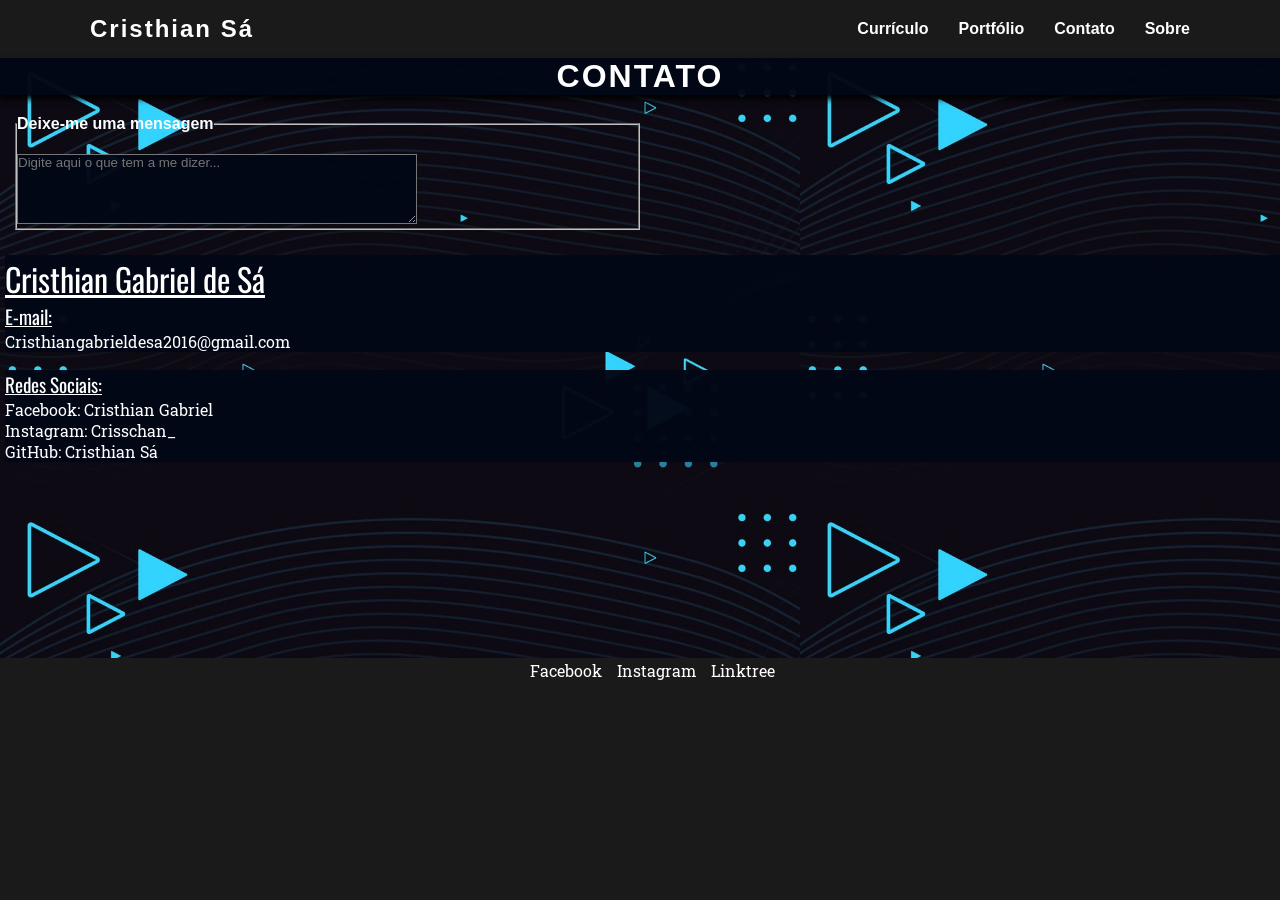
==== contato.html @ 1a77ff90 "Add files via upload" ====
<!DOCTYPE html>
<html lang="pt-BR">
<head>
    <meta charset="UTF-8">
    <meta name="viewport" content="width=device-width, initial-scale=1.0">
    <title>Document</title>
    <link rel="stylesheet" href="AULA 9.css">
    <link rel="preconnect" href="https://fonts.googleapis.com">
    <link rel="preconnect" href="https://fonts.gstatic.com" crossorigin>
    <link href="https://fonts.googleapis.com/css2?family=Noto+Sans+JP:wght@100..900&family=Oswald:wght@200..700&display=swap" rel="stylesheet">
    <link rel="preconnect" href="https://fonts.googleapis.com">
    <link rel="preconnect" href="https://fonts.gstatic.com" crossorigin>
    <link href="https://fonts.googleapis.com/css2?family=Roboto+Slab:wght@100..900&display=swap" rel="stylesheet">

</head>
<body>
    <header class="header">

        <nav class="navbar">
            <a href="AULA9.html" class="logo">Cristhian Sá</a>
            <ul class="nav-menu">
                <li class="nav-item"> <a href="curriculo.html" class="nav-link">Currículo</a></li>
                <li class="nav-item"> <a href="portfolio.html" class="nav-link">Portfólio</a></li>
                <li class="nav-item"> <a href="contato.html" class="nav-link">Contato</a></li>
                <li class="nav-item"> <a href="sobre.html" class="nav-link">Sobre</a></li>
            </ul>
        </nav>
    </header>
<main>
        
    <h3 class="titulo"> CONTATO</h3>
      <form class="formulario">
        <fieldset style="width: 50%; height: 80%;">
        <legend><b>Deixe-me uma mensagem</b></legend>
        <label for="msg" class="mensagem"></label><br>
        <textarea class="caixinha" id="msg" style="width: 400px; height: 70px;" placeholder="Digite aqui o que tem a me dizer..."></textarea>
        </fieldset>
    </form>  
    <ul class="lista-margem">
            <li class="cristhian">Cristhian Gabriel de Sá</li>
            <li class="subtitulos">E-mail:</li>
            <li class="info-pessoal">Cristhiangabrieldesa2016@gmail.com</li><br>
            <li class="subtitulos">Redes Sociais:</li>
            <li class="info-pessoal">Facebook: Cristhian Gabriel<br>
            Instagram: Crisschan_<br>
            GitHub: Cristhian Sá
            </li> <br>
    </main>

    <footer>
        <ul> 
    
            <li><a href="https://www.facebook.com/cristhian.gabriel.011/?locale=pt_BR"> Facebook</a></li>
            <li><a href="https://www.instagram.com/crisschan_/"> Instagram</a></li>
            <li><a href="https://linktr.ee/crissthian?utm_source=ig&utm_medium=social&utm_content=link_in_bio&fbclid=PAZXh0bgNhZW0CMTEAc3J0YwZhcHBfaWQMMjU2MjgxMDQwNTU4AAGnLQ7E8pQ4IE8evQGTQ3RyHpWDabTO-6PyvXQz6mEilOqo9zlO_Mezxw_a3OA_aem_7H0H9BqZANVCSl9LTIfLsQ"> Linktree</a></li>

        </ul>
    </footer>
    
    
</body>
</html>
---- AULA 9.css ----
* {
    margin: 0;
    padding: 0;
    box-sizing: border-box;
    font-family: 'Segoe UI', Tahoma, Geneva, Verdana, sans-serif;
}
body {
    background-color: #1a1a1a;
}
/* APARÊNCIA PAGINA INICIAL */
header {
    top: 0;
    left: 0;
    width: 100%;
    background-color: #1a1a1a;
    box-shadow: 0 4px 6px rgba(0, 0, 0, 1);
    z-index: 1000;
}
.navbar {
    display: flex;
    justify-content: space-between;
    align-items: center;
    padding: 15px 50px;
    max-width: 1200px;
    margin: 0 auto;
}
 .nav-menu {
    display: flex;
    list-style: none;
    gap: 30px;

 }

 .nav-item {

 }

.nav-link {
    color: white;
    text-decoration: 0;
    font-size: 16px;
    font-weight: 600;
    transition: color 0.3s ease;   
}

.nav-link:hover {
    color: red;
    font-size: 18px;
}

.logo {
    color: white;
    font-size: 24px;
    font-weight: 700;
    text-decoration: none;
    letter-spacing: 2px;
}

/* Responsividade */
@media(max-width: 768px) {
    .navbar {
        padding: 15px 20px;
    }
    .nav-menu {
        gap: 15px;
    }
    .logo {
        font-size: 20px;
    }
    .nav-link {
        font-size: 14px;
    }
    .nav-link:hover {
        font-size: 16px;
    }
}

/*APARÊNCIA CURRÍCULO*/
main {
    height: 600px;
    background-image: url('./img/fundo.jpg');
    background-size: 800px;
}
.titulo {
    letter-spacing: 2px;
    font-family: 'Segoe UI', Tahoma, Geneva, Verdana, sans-serif;
    color: white;
    text-align: center;
    top: 0;
    left: 0;
    width: 100%;
    box-shadow: 0 4px 6px rgba(0, 0, 0, 1);
    z-index: 1000;
    font-size: 200%;
}
.titulo-intro {
    padding-top: 50px;
    letter-spacing: 2px;
    font-family: 'Segoe UI', Tahoma, Geneva, Verdana, sans-serif;
    color: white;
    text-align: center;
    top: 0;
    left: 0;
    width: 100%;
    box-shadow: 0 4px 6px rgba(0, 0, 0, 1);
    z-index: 1000;
    font-size: 300%;
}

.lista-margem {
    margin-top: 10px;
    margin-left: 5px;
}
.cristhian {
    color: white;
    font-family: Oswald, sans-serif;
    font-size: 200%;
    text-decoration:underline;
    background-color: #030816f8;
}
.subtitulos {
    color: white;
    font-family: Oswald, sans-serif;
    font-size: 120%;
    text-decoration:underline;
    background-color: #030816f8;

}
.info-pessoal {
color: white;
font-family: "Roboto Slab", serif;
font-style: normal;
background-color: #030816f8;
}

/* RESPOSIVIDADE */
@media(max-width: 768px) {
    .main {
        padding: 15px 20px;
    }
    .titulo {
        font-size: 20px;
    }
    .info-pessoal {
        font-size: 14px;
    }

}

/* RODAPÉ */
footer ul {
    display: flex;
    justify-content:center;
    align-items: center;
    padding-top: 2px;
    padding-left: 10px;
    list-style: none;
    background-color: #1a1a1a;
}
footer ul li a{
text-decoration: none;
color: white;
padding-left: 15px;
font-family: "Roboto Slab", serif;
font-style: normal;
}

/*CONTATO*/

.formulario {
text-decoration: none;
color: white;
padding: 15px;
padding-top: 20px;
font-family: "Roboto Slab", serif;
font-style: normal;
}

.mensagem {
text-decoration: none;
color: white;
padding: 15px;
padding-top: 20px;
font-family: "Roboto Slab", serif;
font-style: normal;
}

.sobre {
padding-top: 20px;
padding: 15px;
}
.sobre-texto {
text-decoration: none;
color: white;
padding: 11px;
padding-top: 20px;
font-family: "Roboto Slab", serif;
font-style: normal;
background-color: #030816f8;
}
h3 {
    background-color: #030816f8;
}
.caixinha {
    background-color: #030816f8;
    color: white;
}
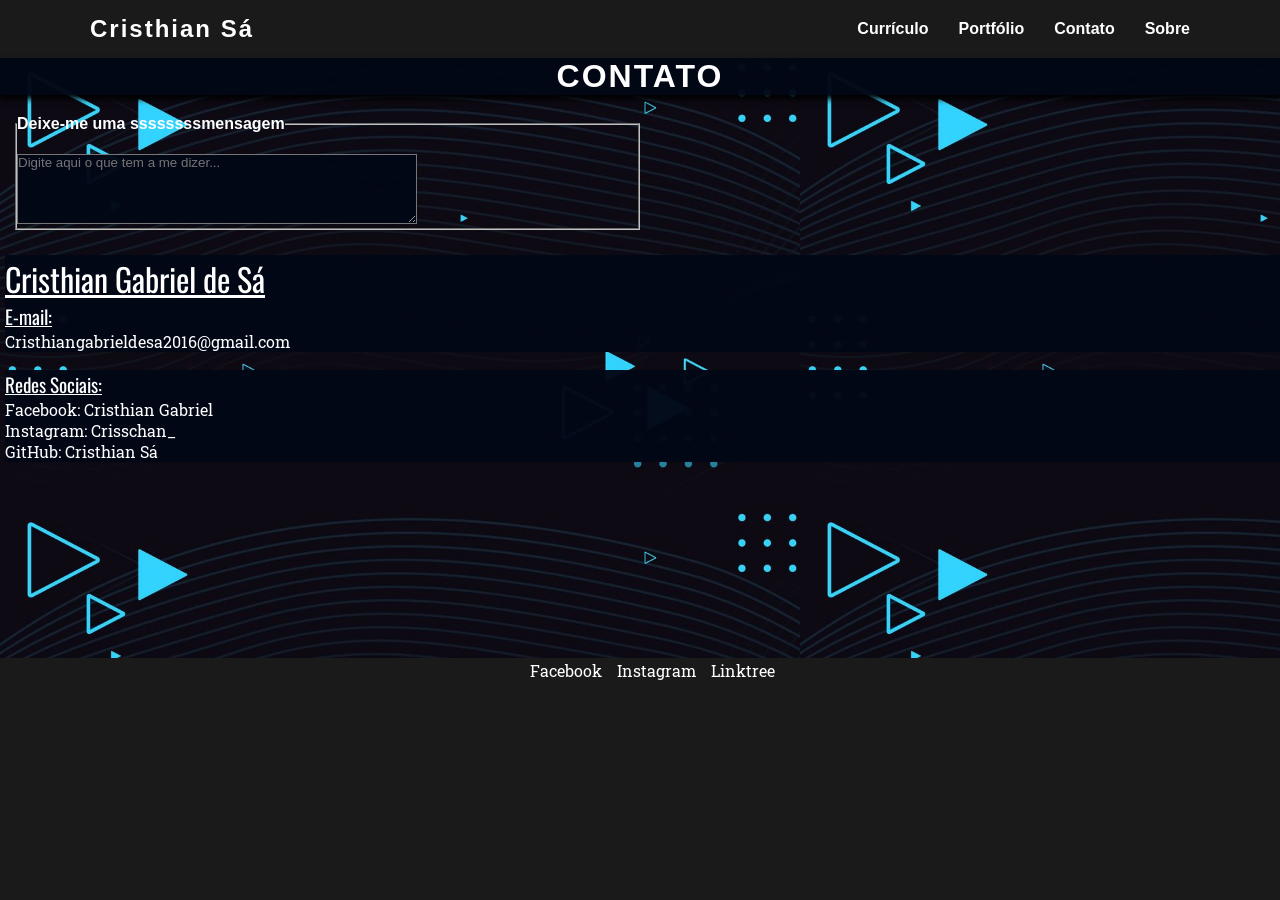
==== commit 2cb86bf6: "primeira versão do site" ====
--- a/contato.html
+++ b/contato.html
@@ -1,62 +1,62 @@
-<!DOCTYPE html>
-<html lang="pt-BR">
-<head>
-    <meta charset="UTF-8">
-    <meta name="viewport" content="width=device-width, initial-scale=1.0">
-    <title>Document</title>
-    <link rel="stylesheet" href="AULA 9.css">
-    <link rel="preconnect" href="https://fonts.googleapis.com">
-    <link rel="preconnect" href="https://fonts.gstatic.com" crossorigin>
-    <link href="https://fonts.googleapis.com/css2?family=Noto+Sans+JP:wght@100..900&family=Oswald:wght@200..700&display=swap" rel="stylesheet">
-    <link rel="preconnect" href="https://fonts.googleapis.com">
-    <link rel="preconnect" href="https://fonts.gstatic.com" crossorigin>
-    <link href="https://fonts.googleapis.com/css2?family=Roboto+Slab:wght@100..900&display=swap" rel="stylesheet">
-
-</head>
-<body>
-    <header class="header">
-
-        <nav class="navbar">
-            <a href="AULA9.html" class="logo">Cristhian Sá</a>
-            <ul class="nav-menu">
-                <li class="nav-item"> <a href="curriculo.html" class="nav-link">Currículo</a></li>
-                <li class="nav-item"> <a href="portfolio.html" class="nav-link">Portfólio</a></li>
-                <li class="nav-item"> <a href="contato.html" class="nav-link">Contato</a></li>
-                <li class="nav-item"> <a href="sobre.html" class="nav-link">Sobre</a></li>
-            </ul>
-        </nav>
-    </header>
-<main>
-        
-    <h3 class="titulo"> CONTATO</h3>
-      <form class="formulario">
-        <fieldset style="width: 50%; height: 80%;">
-        <legend><b>Deixe-me uma mensagem</b></legend>
-        <label for="msg" class="mensagem"></label><br>
-        <textarea class="caixinha" id="msg" style="width: 400px; height: 70px;" placeholder="Digite aqui o que tem a me dizer..."></textarea>
-        </fieldset>
-    </form>  
-    <ul class="lista-margem">
-            <li class="cristhian">Cristhian Gabriel de Sá</li>
-            <li class="subtitulos">E-mail:</li>
-            <li class="info-pessoal">Cristhiangabrieldesa2016@gmail.com</li><br>
-            <li class="subtitulos">Redes Sociais:</li>
-            <li class="info-pessoal">Facebook: Cristhian Gabriel<br>
-            Instagram: Crisschan_<br>
-            GitHub: Cristhian Sá
-            </li> <br>
-    </main>
-
-    <footer>
-        <ul> 
-    
-            <li><a href="https://www.facebook.com/cristhian.gabriel.011/?locale=pt_BR"> Facebook</a></li>
-            <li><a href="https://www.instagram.com/crisschan_/"> Instagram</a></li>
-            <li><a href="https://linktr.ee/crissthian?utm_source=ig&utm_medium=social&utm_content=link_in_bio&fbclid=PAZXh0bgNhZW0CMTEAc3J0YwZhcHBfaWQMMjU2MjgxMDQwNTU4AAGnLQ7E8pQ4IE8evQGTQ3RyHpWDabTO-6PyvXQz6mEilOqo9zlO_Mezxw_a3OA_aem_7H0H9BqZANVCSl9LTIfLsQ"> Linktree</a></li>
-
-        </ul>
-    </footer>
-    
-    
-</body>
+<!DOCTYPE html>
+<html lang="pt-BR">
+<head>
+    <meta charset="UTF-8">
+    <meta name="viewport" content="width=device-width, initial-scale=1.0">
+    <title>Document</title>
+    <link rel="stylesheet" href="AULA 9.css">
+    <link rel="preconnect" href="https://fonts.googleapis.com">
+    <link rel="preconnect" href="https://fonts.gstatic.com" crossorigin>
+    <link href="https://fonts.googleapis.com/css2?family=Noto+Sans+JP:wght@100..900&family=Oswald:wght@200..700&display=swap" rel="stylesheet">
+    <link rel="preconnect" href="https://fonts.googleapis.com">
+    <link rel="preconnect" href="https://fonts.gstatic.com" crossorigin>
+    <link href="https://fonts.googleapis.com/css2?family=Roboto+Slab:wght@100..900&display=swap" rel="stylesheet">
+
+</head>
+<body>
+    <header class="header">
+
+        <nav class="navbar">
+            <a href="AULA9.html" class="logo">Cristhian Sá</a>
+            <ul class="nav-menu">
+                <li class="nav-item"> <a href="curriculo.html" class="nav-link">Currículo</a></li>
+                <li class="nav-item"> <a href="portfolio.html" class="nav-link">Portfólio</a></li>
+                <li class="nav-item"> <a href="contato.html" class="nav-link">Contato</a></li>
+                <li class="nav-item"> <a href="sobre.html" class="nav-link">Sobre</a></li>
+            </ul>
+        </nav>
+    </header>
+<main>
+        
+    <h3 class="titulo"> CONTATO</h3>
+      <form class="formulario">
+        <fieldset style="width: 50%; height: 80%;">
+        <legend><b>Deixe-me uma ssssssssmensagem</b></legend>
+        <label for="msg" class="mensagem"></label><br>
+        <textarea class="caixinha" id="msg" style="width: 400px; height: 70px;" placeholder="Digite aqui o que tem a me dizer..."></textarea>
+        </fieldset>
+    </form>  
+    <ul class="lista-margem">
+            <li class="cristhian">Cristhian Gabriel de Sá</li>
+            <li class="subtitulos">E-mail:</li>
+            <li class="info-pessoal">Cristhiangabrieldesa2016@gmail.com</li><br>
+            <li class="subtitulos">Redes Sociais:</li>
+            <li class="info-pessoal">Facebook: Cristhian Gabriel<br>
+            Instagram: Crisschan_<br>
+            GitHub: Cristhian Sá
+            </li> <br>
+    </main>
+
+    <footer>
+        <ul> 
+    
+            <li><a href="https://www.facebook.com/cristhian.gabriel.011/?locale=pt_BR"> Facebook</a></li>
+            <li><a href="https://www.instagram.com/crisschan_/"> Instagram</a></li>
+            <li><a href="https://linktr.ee/crissthian?utm_source=ig&utm_medium=social&utm_content=link_in_bio&fbclid=PAZXh0bgNhZW0CMTEAc3J0YwZhcHBfaWQMMjU2MjgxMDQwNTU4AAGnLQ7E8pQ4IE8evQGTQ3RyHpWDabTO-6PyvXQz6mEilOqo9zlO_Mezxw_a3OA_aem_7H0H9BqZANVCSl9LTIfLsQ"> Linktree</a></li>
+
+        </ul>
+    </footer>
+    
+    
+</body>
 </html>
--- a/AULA 9.css
+++ b/AULA 9.css
@@ -1,207 +1,207 @@
-* {
-    margin: 0;
-    padding: 0;
-    box-sizing: border-box;
-    font-family: 'Segoe UI', Tahoma, Geneva, Verdana, sans-serif;
-}
-body {
-    background-color: #1a1a1a;
-}
-/* APARÊNCIA PAGINA INICIAL */
-header {
-    top: 0;
-    left: 0;
-    width: 100%;
-    background-color: #1a1a1a;
-    box-shadow: 0 4px 6px rgba(0, 0, 0, 1);
-    z-index: 1000;
-}
-.navbar {
-    display: flex;
-    justify-content: space-between;
-    align-items: center;
-    padding: 15px 50px;
-    max-width: 1200px;
-    margin: 0 auto;
-}
- .nav-menu {
-    display: flex;
-    list-style: none;
-    gap: 30px;
-
- }
-
- .nav-item {
-
- }
-
-.nav-link {
-    color: white;
-    text-decoration: 0;
-    font-size: 16px;
-    font-weight: 600;
-    transition: color 0.3s ease;   
-}
-
-.nav-link:hover {
-    color: red;
-    font-size: 18px;
-}
-
-.logo {
-    color: white;
-    font-size: 24px;
-    font-weight: 700;
-    text-decoration: none;
-    letter-spacing: 2px;
-}
-
-/* Responsividade */
-@media(max-width: 768px) {
-    .navbar {
-        padding: 15px 20px;
-    }
-    .nav-menu {
-        gap: 15px;
-    }
-    .logo {
-        font-size: 20px;
-    }
-    .nav-link {
-        font-size: 14px;
-    }
-    .nav-link:hover {
-        font-size: 16px;
-    }
-}
-
-/*APARÊNCIA CURRÍCULO*/
-main {
-    height: 600px;
-    background-image: url('./img/fundo.jpg');
-    background-size: 800px;
-}
-.titulo {
-    letter-spacing: 2px;
-    font-family: 'Segoe UI', Tahoma, Geneva, Verdana, sans-serif;
-    color: white;
-    text-align: center;
-    top: 0;
-    left: 0;
-    width: 100%;
-    box-shadow: 0 4px 6px rgba(0, 0, 0, 1);
-    z-index: 1000;
-    font-size: 200%;
-}
-.titulo-intro {
-    padding-top: 50px;
-    letter-spacing: 2px;
-    font-family: 'Segoe UI', Tahoma, Geneva, Verdana, sans-serif;
-    color: white;
-    text-align: center;
-    top: 0;
-    left: 0;
-    width: 100%;
-    box-shadow: 0 4px 6px rgba(0, 0, 0, 1);
-    z-index: 1000;
-    font-size: 300%;
-}
-
-.lista-margem {
-    margin-top: 10px;
-    margin-left: 5px;
-}
-.cristhian {
-    color: white;
-    font-family: Oswald, sans-serif;
-    font-size: 200%;
-    text-decoration:underline;
-    background-color: #030816f8;
-}
-.subtitulos {
-    color: white;
-    font-family: Oswald, sans-serif;
-    font-size: 120%;
-    text-decoration:underline;
-    background-color: #030816f8;
-
-}
-.info-pessoal {
-color: white;
-font-family: "Roboto Slab", serif;
-font-style: normal;
-background-color: #030816f8;
-}
-
-/* RESPOSIVIDADE */
-@media(max-width: 768px) {
-    .main {
-        padding: 15px 20px;
-    }
-    .titulo {
-        font-size: 20px;
-    }
-    .info-pessoal {
-        font-size: 14px;
-    }
-
-}
-
-/* RODAPÉ */
-footer ul {
-    display: flex;
-    justify-content:center;
-    align-items: center;
-    padding-top: 2px;
-    padding-left: 10px;
-    list-style: none;
-    background-color: #1a1a1a;
-}
-footer ul li a{
-text-decoration: none;
-color: white;
-padding-left: 15px;
-font-family: "Roboto Slab", serif;
-font-style: normal;
-}
-
-/*CONTATO*/
-
-.formulario {
-text-decoration: none;
-color: white;
-padding: 15px;
-padding-top: 20px;
-font-family: "Roboto Slab", serif;
-font-style: normal;
-}
-
-.mensagem {
-text-decoration: none;
-color: white;
-padding: 15px;
-padding-top: 20px;
-font-family: "Roboto Slab", serif;
-font-style: normal;
-}
-
-.sobre {
-padding-top: 20px;
-padding: 15px;
-}
-.sobre-texto {
-text-decoration: none;
-color: white;
-padding: 11px;
-padding-top: 20px;
-font-family: "Roboto Slab", serif;
-font-style: normal;
-background-color: #030816f8;
-}
-h3 {
-    background-color: #030816f8;
-}
-.caixinha {
-    background-color: #030816f8;
-    color: white;
-}
+* {
+    margin: 0;
+    padding: 0;
+    box-sizing: border-box;
+    font-family: 'Segoe UI', Tahoma, Geneva, Verdana, sans-serif;
+}
+body {
+    background-color: #1a1a1a;
+}
+/* APARÊNCIA PAGINA INICIAL */
+header {
+    top: 0;
+    left: 0;
+    width: 100%;
+    background-color: #1a1a1a;
+    box-shadow: 0 4px 6px rgba(0, 0, 0, 1);
+    z-index: 1000;
+}
+.navbar {
+    display: flex;
+    justify-content: space-between;
+    align-items: center;
+    padding: 15px 50px;
+    max-width: 1200px;
+    margin: 0 auto;
+}
+ .nav-menu {
+    display: flex;
+    list-style: none;
+    gap: 30px;
+
+ }
+
+ .nav-item {
+
+ }
+
+.nav-link {
+    color: white;
+    text-decoration: 0;
+    font-size: 16px;
+    font-weight: 600;
+    transition: color 0.3s ease;   
+}
+
+.nav-link:hover {
+    color: red;
+    font-size: 18px;
+}
+
+.logo {
+    color: white;
+    font-size: 24px;
+    font-weight: 700;
+    text-decoration: none;
+    letter-spacing: 2px;
+}
+
+/* Responsividade */
+@media(max-width: 768px) {
+    .navbar {
+        padding: 15px 20px;
+    }
+    .nav-menu {
+        gap: 15px;
+    }
+    .logo {
+        font-size: 20px;
+    }
+    .nav-link {
+        font-size: 14px;
+    }
+    .nav-link:hover {
+        font-size: 16px;
+    }
+}
+
+/*APARÊNCIA CURRÍCULO*/
+main {
+    height: 600px;
+    background-image: url('./img/fundo.jpg');
+    background-size: 800px;
+}
+.titulo {
+    letter-spacing: 2px;
+    font-family: 'Segoe UI', Tahoma, Geneva, Verdana, sans-serif;
+    color: white;
+    text-align: center;
+    top: 0;
+    left: 0;
+    width: 100%;
+    box-shadow: 0 4px 6px rgba(0, 0, 0, 1);
+    z-index: 1000;
+    font-size: 200%;
+}
+.titulo-intro {
+    padding-top: 50px;
+    letter-spacing: 2px;
+    font-family: 'Segoe UI', Tahoma, Geneva, Verdana, sans-serif;
+    color: white;
+    text-align: center;
+    top: 0;
+    left: 0;
+    width: 100%;
+    box-shadow: 0 4px 6px rgba(0, 0, 0, 1);
+    z-index: 1000;
+    font-size: 300%;
+}
+
+.lista-margem {
+    margin-top: 10px;
+    margin-left: 5px;
+}
+.cristhian {
+    color: white;
+    font-family: Oswald, sans-serif;
+    font-size: 200%;
+    text-decoration:underline;
+    background-color: #030816f8;
+}
+.subtitulos {
+    color: white;
+    font-family: Oswald, sans-serif;
+    font-size: 120%;
+    text-decoration:underline;
+    background-color: #030816f8;
+
+}
+.info-pessoal {
+color: white;
+font-family: "Roboto Slab", serif;
+font-style: normal;
+background-color: #030816f8;
+}
+
+/* RESPOSIVIDADE */
+@media(max-width: 768px) {
+    .main {
+        padding: 15px 20px;
+    }
+    .titulo {
+        font-size: 20px;
+    }
+    .info-pessoal {
+        font-size: 14px;
+    }
+
+}
+
+/* RODAPÉ */
+footer ul {
+    display: flex;
+    justify-content:center;
+    align-items: center;
+    padding-top: 2px;
+    padding-left: 10px;
+    list-style: none;
+    background-color: #1a1a1a;
+}
+footer ul li a{
+text-decoration: none;
+color: white;
+padding-left: 15px;
+font-family: "Roboto Slab", serif;
+font-style: normal;
+}
+
+/*CONTATO*/
+
+.formulario {
+text-decoration: none;
+color: white;
+padding: 15px;
+padding-top: 20px;
+font-family: "Roboto Slab", serif;
+font-style: normal;
+}
+
+.mensagem {
+text-decoration: none;
+color: white;
+padding: 15px;
+padding-top: 20px;
+font-family: "Roboto Slab", serif;
+font-style: normal;
+}
+
+.sobre {
+padding-top: 20px;
+padding: 15px;
+}
+.sobre-texto {
+text-decoration: none;
+color: white;
+padding: 11px;
+padding-top: 20px;
+font-family: "Roboto Slab", serif;
+font-style: normal;
+background-color: #030816f8;
+}
+h3 {
+    background-color: #030816f8;
+}
+.caixinha {
+    background-color: #030816f8;
+    color: white;
+}
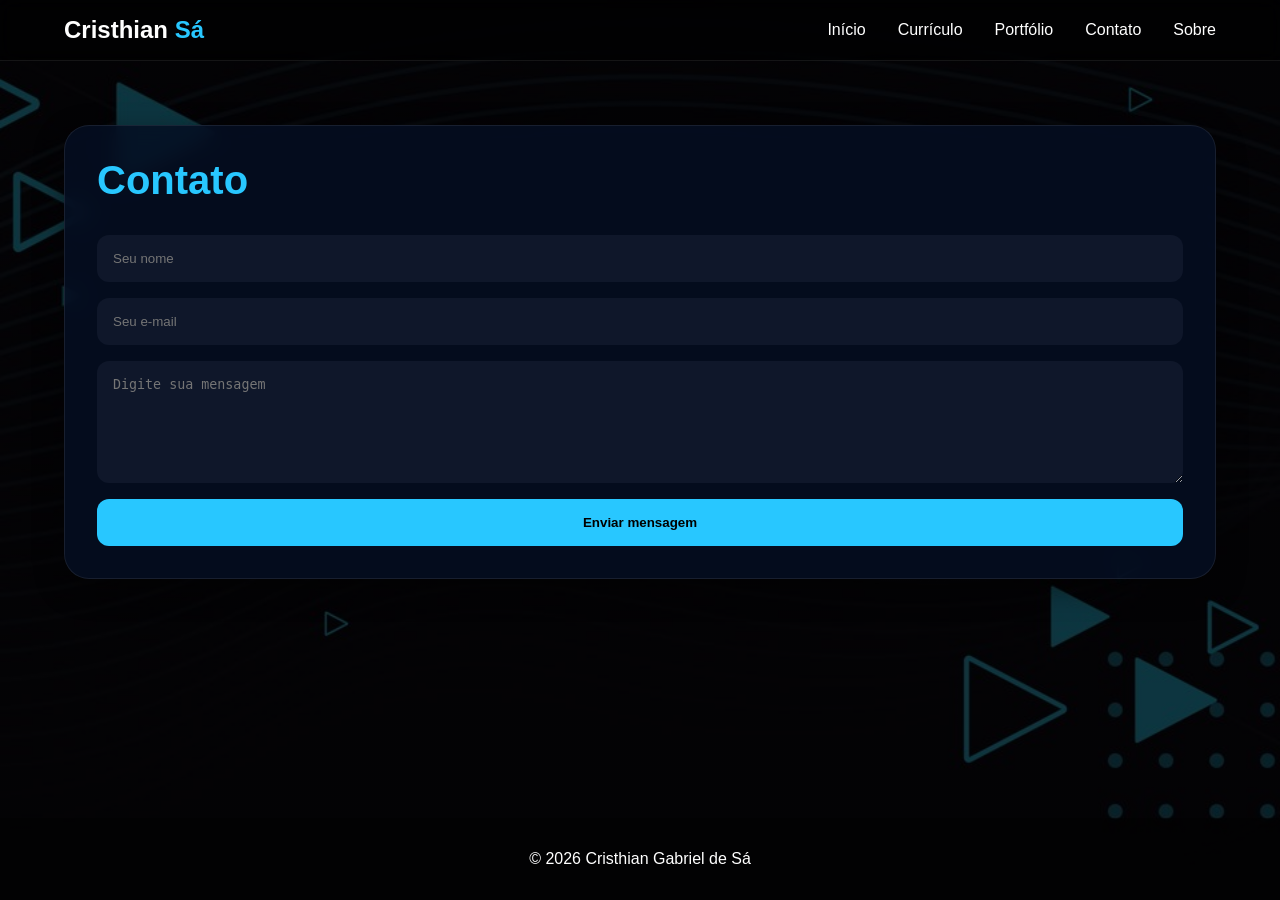
==== commit 025fd307: "ok" ====
--- a/contato.html
+++ b/contato.html
@@ -1,62 +1,48 @@
+
 <!DOCTYPE html>
 <html lang="pt-BR">
 <head>
-    <meta charset="UTF-8">
-    <meta name="viewport" content="width=device-width, initial-scale=1.0">
-    <title>Document</title>
-    <link rel="stylesheet" href="AULA 9.css">
-    <link rel="preconnect" href="https://fonts.googleapis.com">
-    <link rel="preconnect" href="https://fonts.gstatic.com" crossorigin>
-    <link href="https://fonts.googleapis.com/css2?family=Noto+Sans+JP:wght@100..900&family=Oswald:wght@200..700&display=swap" rel="stylesheet">
-    <link rel="preconnect" href="https://fonts.googleapis.com">
-    <link rel="preconnect" href="https://fonts.gstatic.com" crossorigin>
-    <link href="https://fonts.googleapis.com/css2?family=Roboto+Slab:wght@100..900&display=swap" rel="stylesheet">
-
+<meta charset="UTF-8">
+<meta name="viewport" content="width=device-width, initial-scale=1.0">
+<title>Contato</title>
+<link rel="stylesheet" href="style.css">
 </head>
 <body>
-    <header class="header">
 
-        <nav class="navbar">
-            <a href="AULA9.html" class="logo">Cristhian Sá</a>
-            <ul class="nav-menu">
-                <li class="nav-item"> <a href="curriculo.html" class="nav-link">Currículo</a></li>
-                <li class="nav-item"> <a href="portfolio.html" class="nav-link">Portfólio</a></li>
-                <li class="nav-item"> <a href="contato.html" class="nav-link">Contato</a></li>
-                <li class="nav-item"> <a href="sobre.html" class="nav-link">Sobre</a></li>
-            </ul>
-        </nav>
-    </header>
-<main>
-        
-    <h3 class="titulo"> CONTATO</h3>
-      <form class="formulario">
-        <fieldset style="width: 50%; height: 80%;">
-        <legend><b>Deixe-me uma ssssssssmensagem</b></legend>
-        <label for="msg" class="mensagem"></label><br>
-        <textarea class="caixinha" id="msg" style="width: 400px; height: 70px;" placeholder="Digite aqui o que tem a me dizer..."></textarea>
-        </fieldset>
-    </form>  
-    <ul class="lista-margem">
-            <li class="cristhian">Cristhian Gabriel de Sá</li>
-            <li class="subtitulos">E-mail:</li>
-            <li class="info-pessoal">Cristhiangabrieldesa2016@gmail.com</li><br>
-            <li class="subtitulos">Redes Sociais:</li>
-            <li class="info-pessoal">Facebook: Cristhian Gabriel<br>
-            Instagram: Crisschan_<br>
-            GitHub: Cristhian Sá
-            </li> <br>
-    </main>
+<header>
+<div class="container navbar">
+<a href="index.html" class="logo">Cristhian <span>Sá</span></a>
 
-    <footer>
-        <ul> 
-    
-            <li><a href="https://www.facebook.com/cristhian.gabriel.011/?locale=pt_BR"> Facebook</a></li>
-            <li><a href="https://www.instagram.com/crisschan_/"> Instagram</a></li>
-            <li><a href="https://linktr.ee/crissthian?utm_source=ig&utm_medium=social&utm_content=link_in_bio&fbclid=PAZXh0bgNhZW0CMTEAc3J0YwZhcHBfaWQMMjU2MjgxMDQwNTU4AAGnLQ7E8pQ4IE8evQGTQ3RyHpWDabTO-6PyvXQz6mEilOqo9zlO_Mezxw_a3OA_aem_7H0H9BqZANVCSl9LTIfLsQ"> Linktree</a></li>
+<ul class="nav-menu">
+<li><a class="nav-link" href="index.html">Início</a></li>
+<li><a class="nav-link" href="curriculo.html">Currículo</a></li>
+<li><a class="nav-link" href="portfolio.html">Portfólio</a></li>
+<li><a class="nav-link" href="contato.html">Contato</a></li>
+<li><a class="nav-link" href="sobre.html">Sobre</a></li>
+</ul>
+</div>
+</header>
 
-        </ul>
-    </footer>
-    
-    
+<section class="section">
+<div class="container">
+<div class="card">
+
+<h2 class="title">Contato</h2>
+
+<form class="contact-form">
+<input type="text" placeholder="Seu nome">
+<input type="email" placeholder="Seu e-mail">
+<textarea rows="6" placeholder="Digite sua mensagem"></textarea>
+<button type="submit">Enviar mensagem</button>
+</form>
+
+</div>
+</div>
+</section>
+
+<footer>
+<p>© 2026 Cristhian Gabriel de Sá</p>
+</footer>
+
 </body>
-</html>+</html>
--- a/style.css
+++ b/style.css
@@ -0,0 +1,202 @@
+
+*{
+    margin:0;
+    padding:0;
+    box-sizing:border-box;
+}
+
+:root{
+    --primary:#28c7ff;
+    --text:#ffffff;
+    --bg:#020617;
+    --card:rgba(5,15,35,.85);
+}
+
+body{
+    font-family: Arial, Helvetica, sans-serif;
+    background-image:
+    linear-gradient(rgba(0,0,0,.75), rgba(0,0,0,.75)),
+    url('./fundo.jpg');
+    background-size:cover;
+    background-position:center;
+    background-attachment:fixed;
+    color:var(--text);
+    min-height:100vh;
+    display:flex;
+    flex-direction:column;
+}
+
+.container{
+    width:min(1200px,90%);
+    margin:auto;
+}
+
+header{
+    background:rgba(0,0,0,.55);
+    backdrop-filter:blur(8px);
+    border-bottom:1px solid rgba(255,255,255,.08);
+    position:sticky;
+    top:0;
+    z-index:1000;
+}
+
+.navbar{
+    display:flex;
+    justify-content:space-between;
+    align-items:center;
+    padding:1rem 0;
+}
+
+.logo{
+    text-decoration:none;
+    color:white;
+    font-size:1.5rem;
+    font-weight:bold;
+}
+
+.logo span{
+    color:var(--primary);
+}
+
+.nav-menu{
+    display:flex;
+    list-style:none;
+    gap:2rem;
+}
+
+.nav-link{
+    text-decoration:none;
+    color:white;
+    transition:.3s;
+}
+
+.nav-link:hover{
+    color:var(--primary);
+}
+
+.hero{
+    flex:1;
+    display:flex;
+    align-items:center;
+    justify-content:center;
+    text-align:center;
+    padding:8rem 1rem;
+}
+
+.hero h1{
+    font-size:clamp(2.5rem,6vw,5rem);
+    margin-bottom:1rem;
+}
+
+.hero p{
+    max-width:700px;
+    margin:auto;
+    font-size:1.1rem;
+    line-height:1.8;
+}
+
+.section{
+    padding:4rem 0;
+}
+
+.card{
+    background:var(--card);
+    border:1px solid rgba(255,255,255,.08);
+    border-radius:25px;
+    padding:2rem;
+    backdrop-filter:blur(10px);
+    box-shadow:0 10px 30px rgba(0,0,0,.4);
+}
+
+.title{
+    color:var(--primary);
+    margin-bottom:2rem;
+    font-size:2.5rem;
+}
+
+.curriculo-layout{
+    display:grid;
+    grid-template-columns:1fr 350px;
+    gap:2rem;
+    align-items:center;
+}
+
+.profile-img{
+    width:100%;
+    max-width:320px;
+    border-radius:50%;
+    border:4px solid var(--primary);
+    box-shadow:0 0 30px rgba(40,199,255,.5);
+}
+
+.info-list{
+    list-style:none;
+}
+
+.info-list li{
+    margin-bottom:1rem;
+    line-height:1.7;
+}
+
+.label{
+    color:var(--primary);
+    font-weight:bold;
+}
+
+.contact-form{
+    display:flex;
+    flex-direction:column;
+    gap:1rem;
+}
+
+input, textarea{
+    padding:1rem;
+    border:none;
+    border-radius:12px;
+    background:#0f172a;
+    color:white;
+}
+
+button{
+    padding:1rem;
+    border:none;
+    border-radius:12px;
+    background:var(--primary);
+    color:black;
+    font-weight:bold;
+    cursor:pointer;
+    transition:.3s;
+}
+
+button:hover{
+    transform:translateY(-3px);
+}
+
+footer{
+    margin-top:auto;
+    text-align:center;
+    padding:2rem;
+    background:rgba(0,0,0,.45);
+}
+
+@media(max-width:900px){
+
+    .curriculo-layout{
+        grid-template-columns:1fr;
+        text-align:center;
+    }
+
+    .navbar{
+        flex-direction:column;
+        gap:1rem;
+    }
+
+    .nav-menu{
+        flex-wrap:wrap;
+        justify-content:center;
+    }
+
+    .profile-img{
+        margin:auto;
+    }
+}
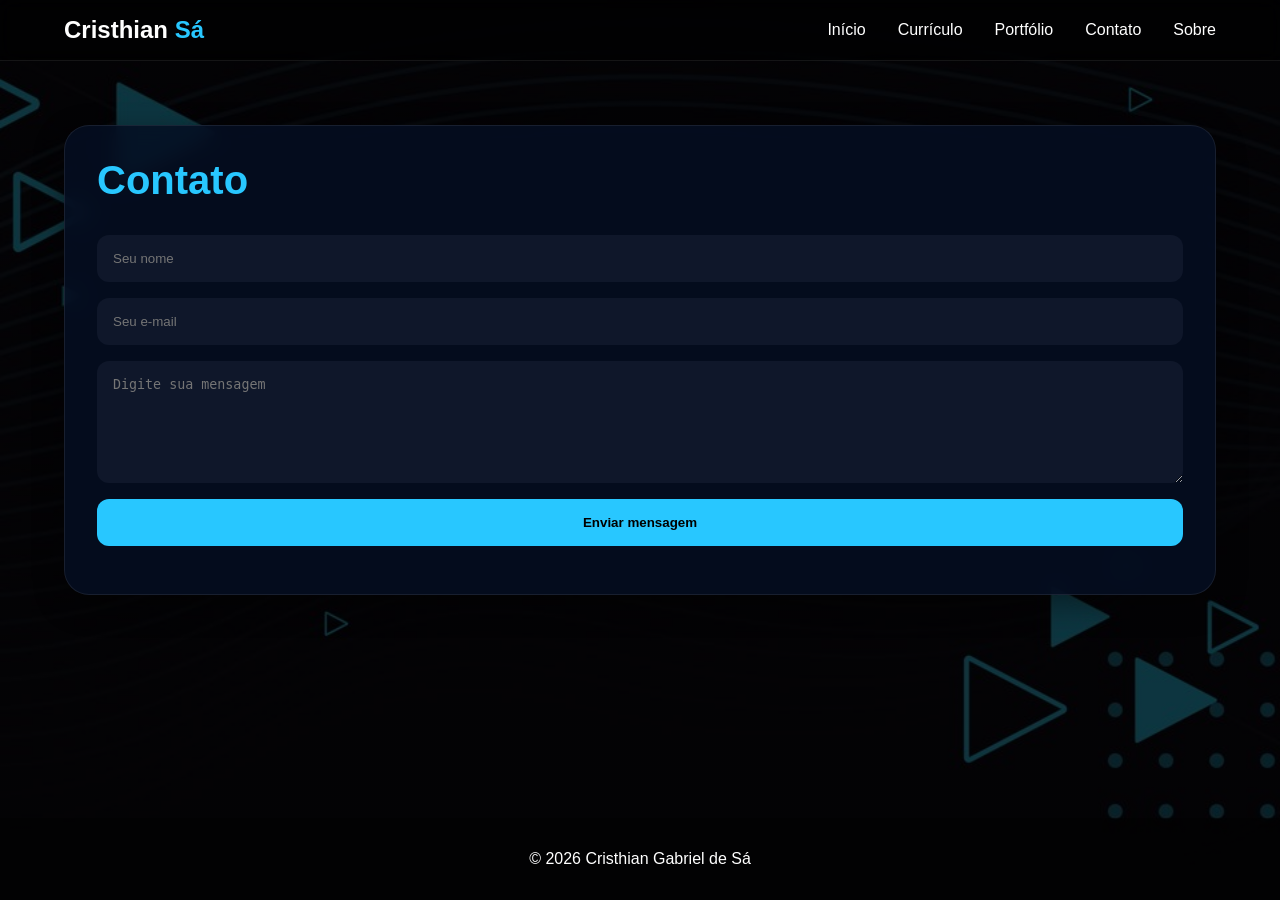
==== commit 30dfadcb: "teste 22222" ====
--- a/contato.html
+++ b/contato.html
@@ -1,48 +1,62 @@
-
 <!DOCTYPE html>
 <html lang="pt-BR">
+
 <head>
-<meta charset="UTF-8">
-<meta name="viewport" content="width=device-width, initial-scale=1.0">
-<title>Contato</title>
-<link rel="stylesheet" href="style.css">
+    <meta charset="UTF-8">
+    <meta name="viewport" content="width=device-width, initial-scale=1.0">
+    <title>Contato</title>
+    <link rel="stylesheet" href="style.css">
 </head>
+
 <body>
 
-<header>
-<div class="container navbar">
-<a href="index.html" class="logo">Cristhian <span>Sá</span></a>
+    <header>
+        <div class="container navbar">
+            <a href="index.html" class="logo">Cristhian <span>Sá</span></a>
 
-<ul class="nav-menu">
-<li><a class="nav-link" href="index.html">Início</a></li>
-<li><a class="nav-link" href="curriculo.html">Currículo</a></li>
-<li><a class="nav-link" href="portfolio.html">Portfólio</a></li>
-<li><a class="nav-link" href="contato.html">Contato</a></li>
-<li><a class="nav-link" href="sobre.html">Sobre</a></li>
-</ul>
-</div>
-</header>
+            <ul class="nav-menu">
+                <li><a class="nav-link" href="index.html">Início</a></li>
+                <li><a class="nav-link" href="curriculo.html">Currículo</a></li>
+                <li><a class="nav-link" href="portfolio.html">Portfólio</a></li>
+                <li><a class="nav-link" href="contato.html">Contato</a></li>
+                <li><a class="nav-link" href="sobre.html">Sobre</a></li>
+            </ul>
+        </div>
+    </header>
 
-<section class="section">
-<div class="container">
-<div class="card">
+    <section class="section">
+        <div class="container">
+            <div class="card">
 
-<h2 class="title">Contato</h2>
+                <h2 class="title">Contato</h2>
 
-<form class="contact-form">
-<input type="text" placeholder="Seu nome">
-<input type="email" placeholder="Seu e-mail">
-<textarea rows="6" placeholder="Digite sua mensagem"></textarea>
-<button type="submit">Enviar mensagem</button>
-</form>
+                <form class="contact-form" action="https://api.web3forms.com/submit" method="POST" id="form">
+                    
+                    <input type="hidden" name="subject" value="Novo contato pelo seu Website">
+                    
+                    <input type="checkbox" name="botcheck" id="" style="display: none;">
+                    
+                    <input type="hidden" name="access_key" value="bb88b40e-b8f1-4dd3-b011-5eb3731acac2">
 
-</div>
-</div>
-</section>
+                    <input type="text" name="name" placeholder="Seu nome" required>
+                    
+                    <input type="email" name="email" placeholder="Seu e-mail" required>
+                    
+                    <textarea rows="6" name="message" placeholder="Digite sua mensagem" required></textarea>
+                    
+                    <button type="submit">Enviar mensagem</button>
 
-<footer>
-<p>© 2026 Cristhian Gabriel de Sá</p>
-</footer>
+                    <div id="result"></div>
+                </form>
 
+            </div>
+        </div>
+    </section>
+
+    <footer>
+        <p>© 2026 Cristhian Gabriel de Sá</p>
+    </footer>
+    <script src="script.js"></script>
 </body>
-</html>
+
+</html>
